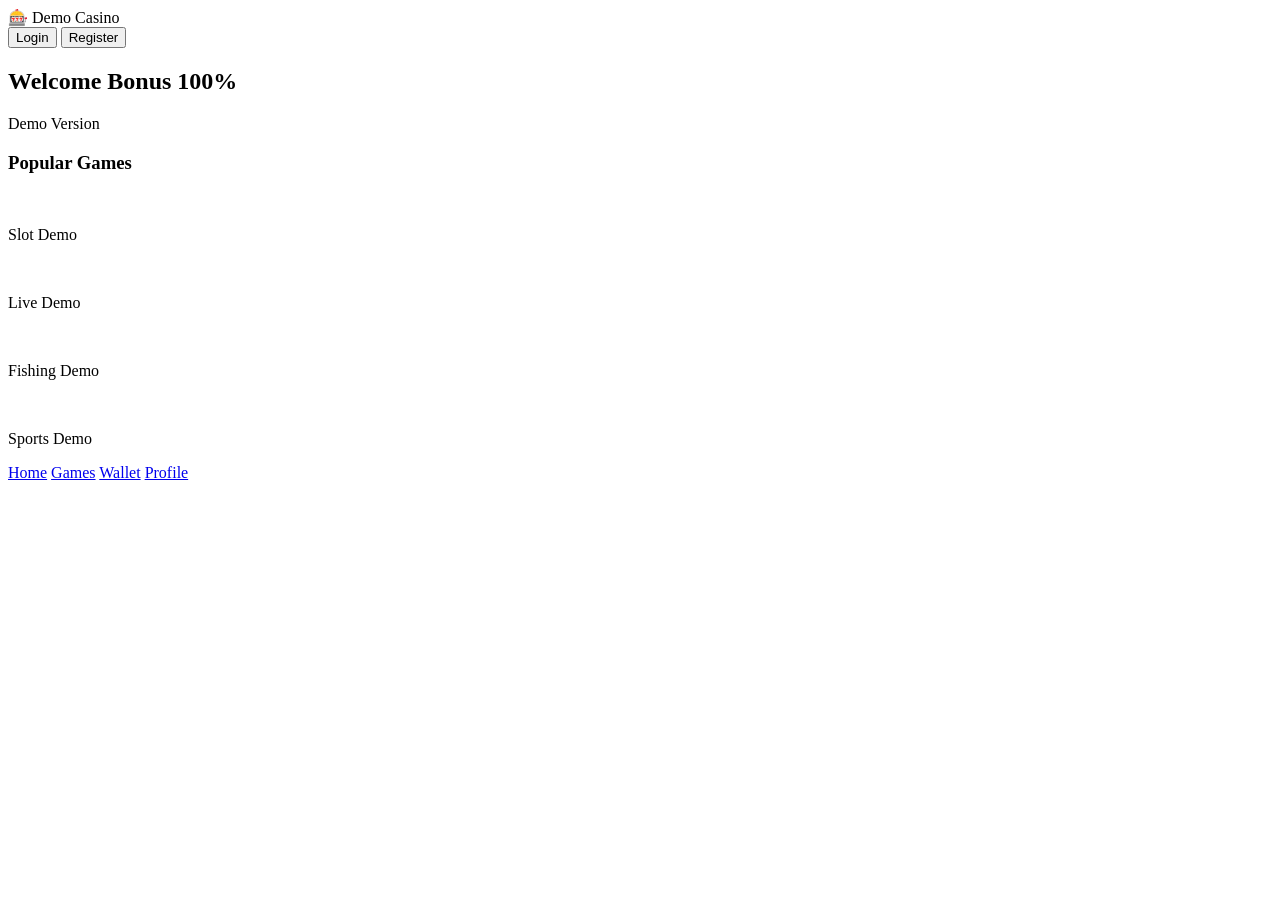
==== index.html @ 0ee74957 "Create index.html" ====
<!DOCTYPE html>
<html lang="en">
<head>
<meta charset="UTF-8">
<meta name="viewport" content="width=device-width, initial-scale=1.0">
<title>Demo Casino</title>
<link rel="stylesheet" href="style.css">
</head>
<body>

<header>
    <div class="logo">🎰 Demo Casino</div>
    <div>
        <button class="btn">Login</button>
        <button class="btn register">Register</button>
    </div>
</header>

<div class="banner">
    <h2>Welcome Bonus 100%</h2>
    <p>Demo Version</p>
</div>

<section class="games">
    <h3>Popular Games</h3>

    <div class="game-card">
        <img src="https://via.placeholder.com/150x100" alt="">
        <p>Slot Demo</p>
    </div>

    <div class="game-card">
        <img src="https://via.placeholder.com/150x100" alt="">
        <p>Live Demo</p>
    </div>

    <div class="game-card">
        <img src="https://via.placeholder.com/150x100" alt="">
        <p>Fishing Demo</p>
    </div>

    <div class="game-card">
        <img src="https://via.placeholder.com/150x100" alt="">
        <p>Sports Demo</p>
    </div>

</section>

<nav class="bottom-nav">
    <a href="#">Home</a>
    <a href="#">Games</a>
    <a href="#">Wallet</a>
    <a href="#">Profile</a>
</nav>

<script src="script.js"></script>

</body>
</html>
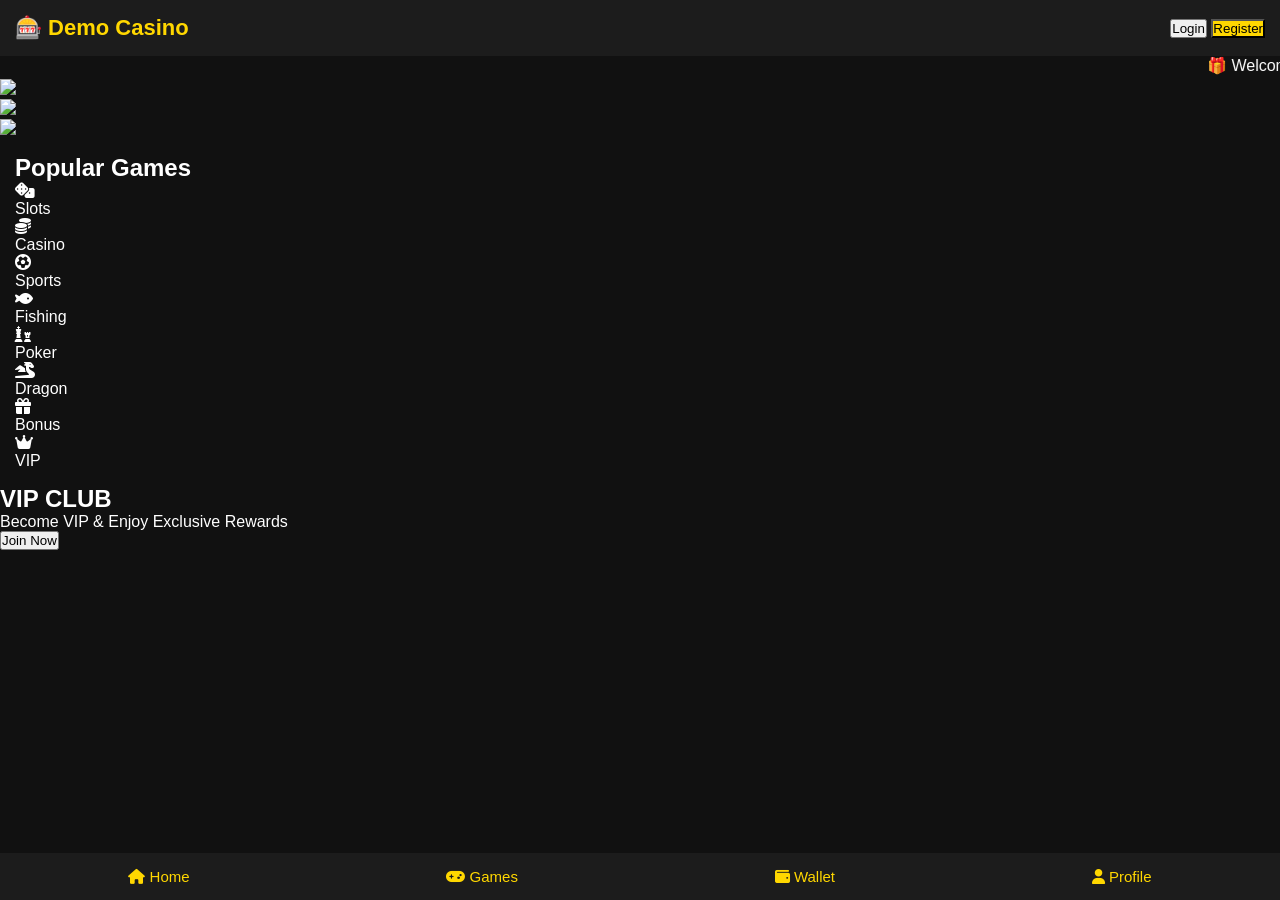
==== commit 19d2ac79: "Update index.html" ====
--- a/index.html
+++ b/index.html
@@ -4,53 +4,150 @@
 <meta charset="UTF-8">
 <meta name="viewport" content="width=device-width, initial-scale=1.0">
 <title>Demo Casino</title>
+
 <link rel="stylesheet" href="style.css">
+
+<link rel="stylesheet"
+href="https://cdnjs.cloudflare.com/ajax/libs/font-awesome/6.6.0/css/all.min.css">
+
 </head>
+
 <body>
 
-<header>
-    <div class="logo">🎰 Demo Casino</div>
-    <div>
-        <button class="btn">Login</button>
-        <button class="btn register">Register</button>
-    </div>
+<!-- Header -->
+
+<header class="header">
+
+<div class="logo">
+🎰 Demo Casino
+</div>
+
+<div class="header-btn">
+
+<button class="login">Login</button>
+
+<button class="register">Register</button>
+
+</div>
+
 </header>
 
-<div class="banner">
-    <h2>Welcome Bonus 100%</h2>
-    <p>Demo Version</p>
+<!-- Notice -->
+
+<div class="notice">
+
+<marquee>
+🎁 Welcome Bonus 100% | Daily Cashback | VIP Rewards | Demo Version
+</marquee>
+
 </div>
 
-<section class="games">
-    <h3>Popular Games</h3>
+<!-- Slider -->
 
-    <div class="game-card">
-        <img src="https://via.placeholder.com/150x100" alt="">
-        <p>Slot Demo</p>
-    </div>
+<section class="slider">
 
-    <div class="game-card">
-        <img src="https://via.placeholder.com/150x100" alt="">
-        <p>Live Demo</p>
-    </div>
+<div class="slide active">
+<img src="https://picsum.photos/800/350?random=1">
+</div>
 
-    <div class="game-card">
-        <img src="https://via.placeholder.com/150x100" alt="">
-        <p>Fishing Demo</p>
-    </div>
+<div class="slide">
+<img src="https://picsum.photos/800/350?random=2">
+</div>
 
-    <div class="game-card">
-        <img src="https://via.placeholder.com/150x100" alt="">
-        <p>Sports Demo</p>
-    </div>
+<div class="slide">
+<img src="https://picsum.photos/800/350?random=3">
+</div>
 
 </section>
 
+<!-- Game Category -->
+
+<section class="games">
+
+<h2>Popular Games</h2>
+
+<div class="game-grid">
+
+<div class="card">
+<i class="fas fa-dice"></i>
+<p>Slots</p>
+</div>
+
+<div class="card">
+<i class="fas fa-coins"></i>
+<p>Casino</p>
+</div>
+
+<div class="card">
+<i class="fas fa-futbol"></i>
+<p>Sports</p>
+</div>
+
+<div class="card">
+<i class="fas fa-fish"></i>
+<p>Fishing</p>
+</div>
+
+<div class="card">
+<i class="fas fa-chess"></i>
+<p>Poker</p>
+</div>
+
+<div class="card">
+<i class="fas fa-dragon"></i>
+<p>Dragon</p>
+</div>
+
+<div class="card">
+<i class="fas fa-gift"></i>
+<p>Bonus</p>
+</div>
+
+<div class="card">
+<i class="fas fa-crown"></i>
+<p>VIP</p>
+</div>
+
+</div>
+
+</section>
+
+<!-- VIP Banner -->
+
+<section class="vip">
+
+<h2>VIP CLUB</h2>
+
+<p>Become VIP & Enjoy Exclusive Rewards</p>
+
+<button>Join Now</button>
+
+</section>
+
+<!-- Bottom Navigation -->
+
 <nav class="bottom-nav">
-    <a href="#">Home</a>
-    <a href="#">Games</a>
-    <a href="#">Wallet</a>
-    <a href="#">Profile</a>
+
+<a href="#">
+<i class="fas fa-house"></i>
+<span>Home</span>
+</a>
+
+<a href="#">
+<i class="fas fa-gamepad"></i>
+<span>Games</span>
+</a>
+
+<a href="#">
+<i class="fas fa-wallet"></i>
+<span>Wallet</span>
+</a>
+
+<a href="#">
+<i class="fas fa-user"></i>
+<span>Profile</span>
+</a>
+
 </nav>
 
 <script src="script.js"></script>
--- a/style.css
+++ b/style.css
@@ -0,0 +1,90 @@
+*{
+margin:0;
+padding:0;
+box-sizing:border-box;
+font-family:Arial,sans-serif;
+}
+
+body{
+background:#111;
+color:#fff;
+padding-bottom:70px;
+}
+
+header{
+display:flex;
+justify-content:space-between;
+align-items:center;
+padding:15px;
+background:#1c1c1c;
+}
+
+.logo{
+font-size:22px;
+font-weight:bold;
+color:#FFD700;
+}
+
+.btn{
+padding:8px 15px;
+border:none;
+border-radius:5px;
+background:#333;
+color:#fff;
+margin-left:5px;
+}
+
+.register{
+background:#FFD700;
+color:#000;
+}
+
+.banner{
+margin:15px;
+padding:30px;
+background:linear-gradient(45deg,#ff9800,#ff5722);
+border-radius:15px;
+text-align:center;
+}
+
+.games{
+padding:15px;
+}
+
+.games h3{
+margin-bottom:15px;
+}
+
+.game-card{
+background:#222;
+border-radius:10px;
+overflow:hidden;
+margin-bottom:15px;
+}
+
+.game-card img{
+width:100%;
+display:block;
+}
+
+.game-card p{
+padding:10px;
+text-align:center;
+}
+
+.bottom-nav{
+position:fixed;
+bottom:0;
+left:0;
+width:100%;
+display:flex;
+justify-content:space-around;
+background:#1c1c1c;
+padding:15px 0;
+}
+
+.bottom-nav a{
+color:#FFD700;
+text-decoration:none;
+font-size:15px;
+}
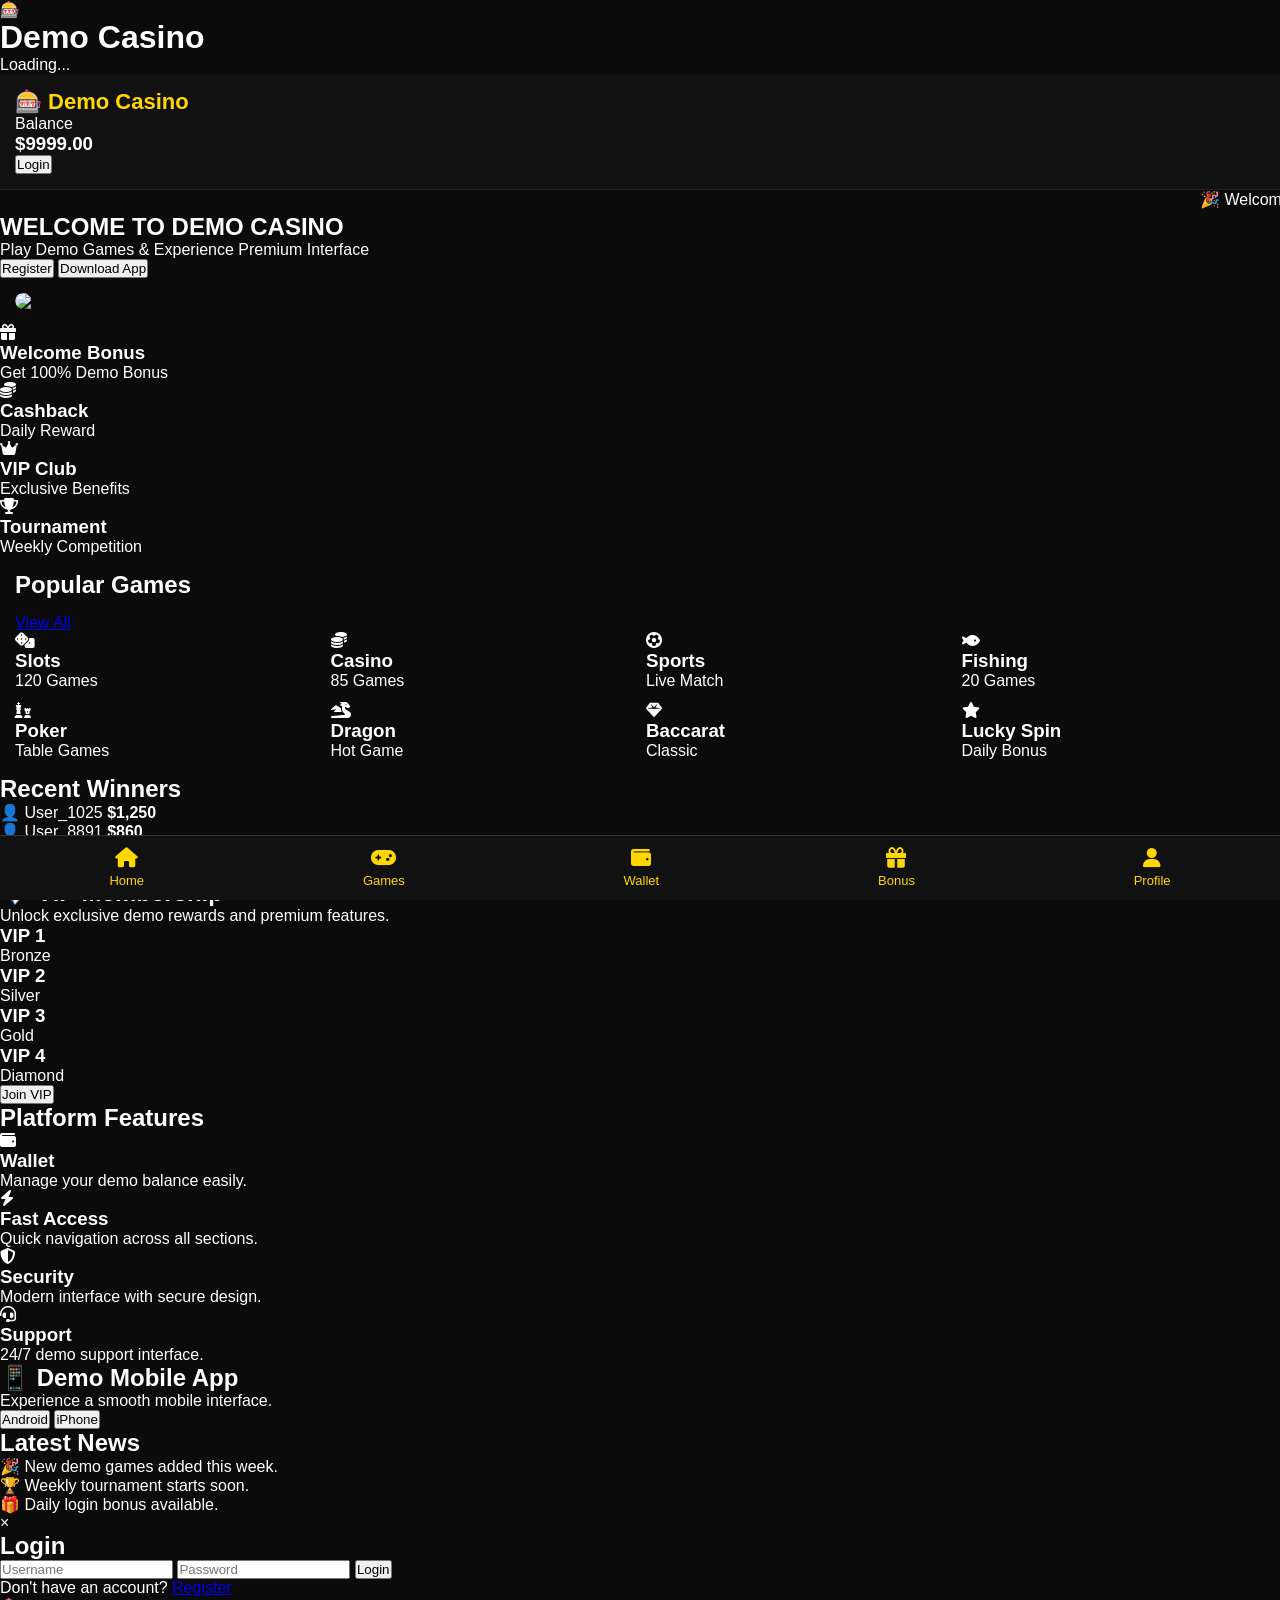
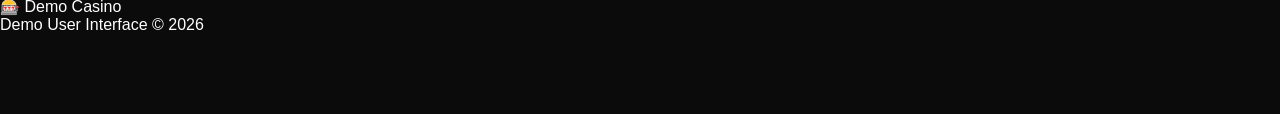
==== commit 4e290d93: "Update index.html" ====
--- a/index.html
+++ b/index.html
@@ -1,8 +1,12 @@
 <!DOCTYPE html>
 <html lang="en">
+
 <head>
+
 <meta charset="UTF-8">
+
 <meta name="viewport" content="width=device-width, initial-scale=1.0">
+
 <title>Demo Casino</title>
 
 <link rel="stylesheet" href="style.css">
@@ -14,143 +18,467 @@
 
 <body>
 
+<!-- Splash Screen -->
+
+<div id="splash">
+
+<div class="loader">
+
+<div class="loader-logo">🎰</div>
+
+<h1>Demo Casino</h1>
+
+<p>Loading...</p>
+
+</div>
+
+</div>
+
 <!-- Header -->
 
 <header class="header">
 
+<div class="top-header">
+
 <div class="logo">
+
 🎰 Demo Casino
-</div>
-
-<div class="header-btn">
-
-<button class="login">Login</button>
-
-<button class="register">Register</button>
+
+</div>
+
+<div class="header-right">
+
+<div class="balance-box">
+
+<span>Balance</span>
+
+<h3>$9999.00</h3>
+
+</div>
+
+<button class="login-btn">
+
+Login
+
+</button>
+
+</div>
 
 </div>
 
 </header>
 
-<!-- Notice -->
-
-<div class="notice">
+<!-- Running Notice -->
+
+<section class="notice-bar">
 
 <marquee>
-🎁 Welcome Bonus 100% | Daily Cashback | VIP Rewards | Demo Version
+
+🎉 Welcome Bonus 100% | Daily Cashback | VIP Rewards | Instant Deposit | Instant Withdraw | Demo Version
+
 </marquee>
 
-</div>
-
-<!-- Slider -->
+</section>
+
+<!-- Main Banner -->
+
+<section class="banner">
+
+<div class="banner-content">
+
+<h2>WELCOME TO DEMO CASINO</h2>
+
+<p>
+
+Play Demo Games & Experience Premium Interface
+
+</p>
+
+<div class="banner-buttons">
+
+<button>
+
+Register
+
+</button>
+
+<button>
+
+Download App
+
+</button>
+
+</div>
+
+</div>
+
+</section>
+
+<!-- Image Slider -->
 
 <section class="slider">
 
 <div class="slide active">
-<img src="https://picsum.photos/800/350?random=1">
+
+<img src="https://picsum.photos/900/350?random=1">
+
 </div>
 
 <div class="slide">
-<img src="https://picsum.photos/800/350?random=2">
+
+<img src="https://picsum.photos/900/350?random=2">
+
 </div>
 
 <div class="slide">
-<img src="https://picsum.photos/800/350?random=3">
-</div>
-
-</section>
-
-<!-- Game Category -->
+
+<img src="https://picsum.photos/900/350?random=3">
+
+</div>
+
+<div class="slide">
+
+<img src="https://picsum.photos/900/350?random=4">
+
+</div>
+
+</section>
+<!-- Promotion Cards -->
+
+<section class="promo-section">
+
+<div class="promo-grid">
+
+<div class="promo-card">
+<i class="fas fa-gift"></i>
+<h3>Welcome Bonus</h3>
+<p>Get 100% Demo Bonus</p>
+</div>
+
+<div class="promo-card">
+<i class="fas fa-coins"></i>
+<h3>Cashback</h3>
+<p>Daily Reward</p>
+</div>
+
+<div class="promo-card">
+<i class="fas fa-crown"></i>
+<h3>VIP Club</h3>
+<p>Exclusive Benefits</p>
+</div>
+
+<div class="promo-card">
+<i class="fas fa-trophy"></i>
+<h3>Tournament</h3>
+<p>Weekly Competition</p>
+</div>
+
+</div>
+
+</section>
+
+<!-- Popular Games -->
 
 <section class="games">
 
+<div class="section-title">
+
 <h2>Popular Games</h2>
 
+<a href="#">View All</a>
+
+</div>
+
 <div class="game-grid">
 
-<div class="card">
+<div class="game-card">
 <i class="fas fa-dice"></i>
-<p>Slots</p>
-</div>
-
-<div class="card">
+<h3>Slots</h3>
+<p>120 Games</p>
+</div>
+
+<div class="game-card">
 <i class="fas fa-coins"></i>
-<p>Casino</p>
-</div>
-
-<div class="card">
+<h3>Casino</h3>
+<p>85 Games</p>
+</div>
+
+<div class="game-card">
 <i class="fas fa-futbol"></i>
-<p>Sports</p>
-</div>
-
-<div class="card">
+<h3>Sports</h3>
+<p>Live Match</p>
+</div>
+
+<div class="game-card">
 <i class="fas fa-fish"></i>
-<p>Fishing</p>
-</div>
-
-<div class="card">
+<h3>Fishing</h3>
+<p>20 Games</p>
+</div>
+
+<div class="game-card">
 <i class="fas fa-chess"></i>
-<p>Poker</p>
-</div>
-
-<div class="card">
+<h3>Poker</h3>
+<p>Table Games</p>
+</div>
+
+<div class="game-card">
 <i class="fas fa-dragon"></i>
-<p>Dragon</p>
-</div>
-
-<div class="card">
+<h3>Dragon</h3>
+<p>Hot Game</p>
+</div>
+
+<div class="game-card">
+<i class="fas fa-gem"></i>
+<h3>Baccarat</h3>
+<p>Classic</p>
+</div>
+
+<div class="game-card">
+<i class="fas fa-star"></i>
+<h3>Lucky Spin</h3>
+<p>Daily Bonus</p>
+</div>
+
+</div>
+
+</section>
+
+<!-- Live Winners -->
+
+<section class="winner-section">
+
+<h2>Recent Winners</h2>
+
+<div class="winner-list">
+
+<div class="winner-item">
+<span>👤 User_1025</span>
+<strong>$1,250</strong>
+</div>
+
+<div class="winner-item">
+<span>👤 User_8891</span>
+<strong>$860</strong>
+</div>
+
+<div class="winner-item">
+<span>👤 User_7643</span>
+<strong>$2,430</strong>
+</div>
+
+<div class="winner-item">
+<span>👤 User_1188</span>
+<strong>$680</strong>
+</div>
+
+</div>
+
+</section>
+<!-- VIP Membership -->
+
+<section class="vip-section">
+
+<div class="vip-card">
+
+<h2>💎 VIP Membership</h2>
+
+<p>Unlock exclusive demo rewards and premium features.</p>
+
+<div class="vip-levels">
+
+<div class="vip-box">
+<h3>VIP 1</h3>
+<span>Bronze</span>
+</div>
+
+<div class="vip-box">
+<h3>VIP 2</h3>
+<span>Silver</span>
+</div>
+
+<div class="vip-box">
+<h3>VIP 3</h3>
+<span>Gold</span>
+</div>
+
+<div class="vip-box">
+<h3>VIP 4</h3>
+<span>Diamond</span>
+</div>
+
+</div>
+
+<button class="vip-btn">Join VIP</button>
+
+</div>
+
+</section>
+
+<!-- Features -->
+
+<section class="feature-section">
+
+<h2>Platform Features</h2>
+
+<div class="feature-grid">
+
+<div class="feature-card">
+<i class="fas fa-wallet"></i>
+<h3>Wallet</h3>
+<p>Manage your demo balance easily.</p>
+</div>
+
+<div class="feature-card">
+<i class="fas fa-bolt"></i>
+<h3>Fast Access</h3>
+<p>Quick navigation across all sections.</p>
+</div>
+
+<div class="feature-card">
+<i class="fas fa-shield-alt"></i>
+<h3>Security</h3>
+<p>Modern interface with secure design.</p>
+</div>
+
+<div class="feature-card">
+<i class="fas fa-headset"></i>
+<h3>Support</h3>
+<p>24/7 demo support interface.</p>
+</div>
+
+</div>
+
+</section>
+
+<!-- Download Banner -->
+
+<section class="download-banner">
+
+<div class="download-content">
+
+<h2>📱 Demo Mobile App</h2>
+
+<p>Experience a smooth mobile interface.</p>
+
+<div class="download-buttons">
+
+<button>Android</button>
+
+<button>iPhone</button>
+
+</div>
+
+</div>
+
+</section>
+
+<!-- News -->
+
+<section class="news-section">
+
+<h2>Latest News</h2>
+
+<div class="news-card">
+🎉 New demo games added this week.
+</div>
+
+<div class="news-card">
+🏆 Weekly tournament starts soon.
+</div>
+
+<div class="news-card">
+🎁 Daily login bonus available.
+</div>
+
+</section>
+<!-- Login Popup (Demo) -->
+
+<div id="loginPopup" class="popup">
+
+  <div class="popup-content">
+
+    <span class="close-btn">&times;</span>
+
+    <h2>Login</h2>
+
+    <input type="text" placeholder="Username">
+
+    <input type="password" placeholder="Password">
+
+    <button>Login</button>
+
+    <p>Don't have an account? <a href="#">Register</a></p>
+
+  </div>
+
+</div>
+
+<!-- Footer -->
+
+<footer class="footer">
+
+<div class="footer-logo">
+
+🎰 Demo Casino
+
+</div>
+
+<p>
+
+Demo User Interface © 2026
+
+</p>
+
+</footer>
+
+<!-- Bottom Navigation -->
+
+<nav class="bottom-nav">
+
+<a href="#" class="active">
+
+<i class="fas fa-house"></i>
+
+<span>Home</span>
+
+</a>
+
+<a href="#">
+
+<i class="fas fa-gamepad"></i>
+
+<span>Games</span>
+
+</a>
+
+<a href="#">
+
+<i class="fas fa-wallet"></i>
+
+<span>Wallet</span>
+
+</a>
+
+<a href="#">
+
 <i class="fas fa-gift"></i>
-<p>Bonus</p>
-</div>
-
-<div class="card">
-<i class="fas fa-crown"></i>
-<p>VIP</p>
-</div>
-
-</div>
-
-</section>
-
-<!-- VIP Banner -->
-
-<section class="vip">
-
-<h2>VIP CLUB</h2>
-
-<p>Become VIP & Enjoy Exclusive Rewards</p>
-
-<button>Join Now</button>
-
-</section>
-
-<!-- Bottom Navigation -->
-
-<nav class="bottom-nav">
+
+<span>Bonus</span>
+
+</a>
 
 <a href="#">
-<i class="fas fa-house"></i>
-<span>Home</span>
+
+<i class="fas fa-user"></i>
+
+<span>Profile</span>
+
 </a>
 
-<a href="#">
-<i class="fas fa-gamepad"></i>
-<span>Games</span>
-</a>
-
-<a href="#">
-<i class="fas fa-wallet"></i>
-<span>Wallet</span>
-</a>
-
-<a href="#">
-<i class="fas fa-user"></i>
-<span>Profile</span>
-</a>
-
 </nav>
 
 <script src="script.js"></script>
 
 </body>
+
 </html>
--- a/style.css
+++ b/style.css
@@ -6,17 +6,23 @@
 }
 
 body{
-background:#111;
+background:#0b0b0b;
 color:#fff;
-padding-bottom:70px;
+padding-bottom:80px;
 }
 
-header{
+/* Header */
+
+.header{
 display:flex;
 justify-content:space-between;
 align-items:center;
 padding:15px;
-background:#1c1c1c;
+background:#111;
+border-bottom:1px solid #222;
+position:sticky;
+top:0;
+z-index:100;
 }
 
 .logo{
@@ -25,66 +31,151 @@
 color:#FFD700;
 }
 
-.btn{
+.header-btn button{
 padding:8px 15px;
 border:none;
-border-radius:5px;
+border-radius:25px;
+margin-left:8px;
+font-weight:bold;
+cursor:pointer;
+}
+
+.login{
 background:#333;
 color:#fff;
-margin-left:5px;
 }
 
 .register{
-background:#FFD700;
+background:linear-gradient(45deg,#FFD700,#ff9800);
 color:#000;
 }
 
-.banner{
+/* Notice */
+
+.notice{
+background:#1b1b1b;
+color:#FFD700;
+padding:10px;
+font-size:14px;
+}
+
+/* Slider */
+
+.slider{
 margin:15px;
-padding:30px;
-background:linear-gradient(45deg,#ff9800,#ff5722);
+overflow:hidden;
 border-radius:15px;
-text-align:center;
 }
+
+.slide{
+display:none;
+}
+
+.slide.active{
+display:block;
+animation:fade .8s;
+}
+
+.slide img{
+width:100%;
+border-radius:15px;
+display:block;
+}
+
+@keyframes fade{
+from{opacity:.3;}
+to{opacity:1;}
+}
+
+/* Games */
 
 .games{
 padding:15px;
 }
 
-.games h3{
+.games h2{
 margin-bottom:15px;
 }
 
-.game-card{
-background:#222;
-border-radius:10px;
-overflow:hidden;
-margin-bottom:15px;
+.game-grid{
+display:grid;
+grid-template-columns:repeat(4,1fr);
+gap:12px;
 }
 
-.game-card img{
-width:100%;
-display:block;
+.card{
+background:#1a1a1a;
+padding:18px 8px;
+border-radius:15px;
+text-align:center;
+transition:.3s;
+border:1px solid #2a2a2a;
 }
 
-.game-card p{
-padding:10px;
+.card:hover{
+transform:translateY(-5px);
+box-shadow:0 0 15px #FFD700;
+}
+
+.card i{
+font-size:30px;
+color:#FFD700;
+margin-bottom:10px;
+}
+
+.card p{
+font-size:14px;
+}
+
+/* VIP */
+
+.vip{
+margin:15px;
+padding:25px;
 text-align:center;
+border-radius:18px;
+background:linear-gradient(45deg,#ff9800,#FFD700);
+color:#000;
 }
+
+.vip h2{
+margin-bottom:10px;
+}
+
+.vip button{
+margin-top:15px;
+padding:10px 25px;
+border:none;
+border-radius:30px;
+background:#111;
+color:#fff;
+font-weight:bold;
+}
+
+/* Bottom Nav */
 
 .bottom-nav{
 position:fixed;
 bottom:0;
 left:0;
 width:100%;
+background:#111;
 display:flex;
 justify-content:space-around;
-background:#1c1c1c;
-padding:15px 0;
+padding:12px 0;
+border-top:1px solid #333;
 }
 
 .bottom-nav a{
+display:flex;
+flex-direction:column;
+align-items:center;
+text-decoration:none;
 color:#FFD700;
-text-decoration:none;
-font-size:15px;
+font-size:13px;
 }
+
+.bottom-nav i{
+font-size:20px;
+margin-bottom:5px;
+}
